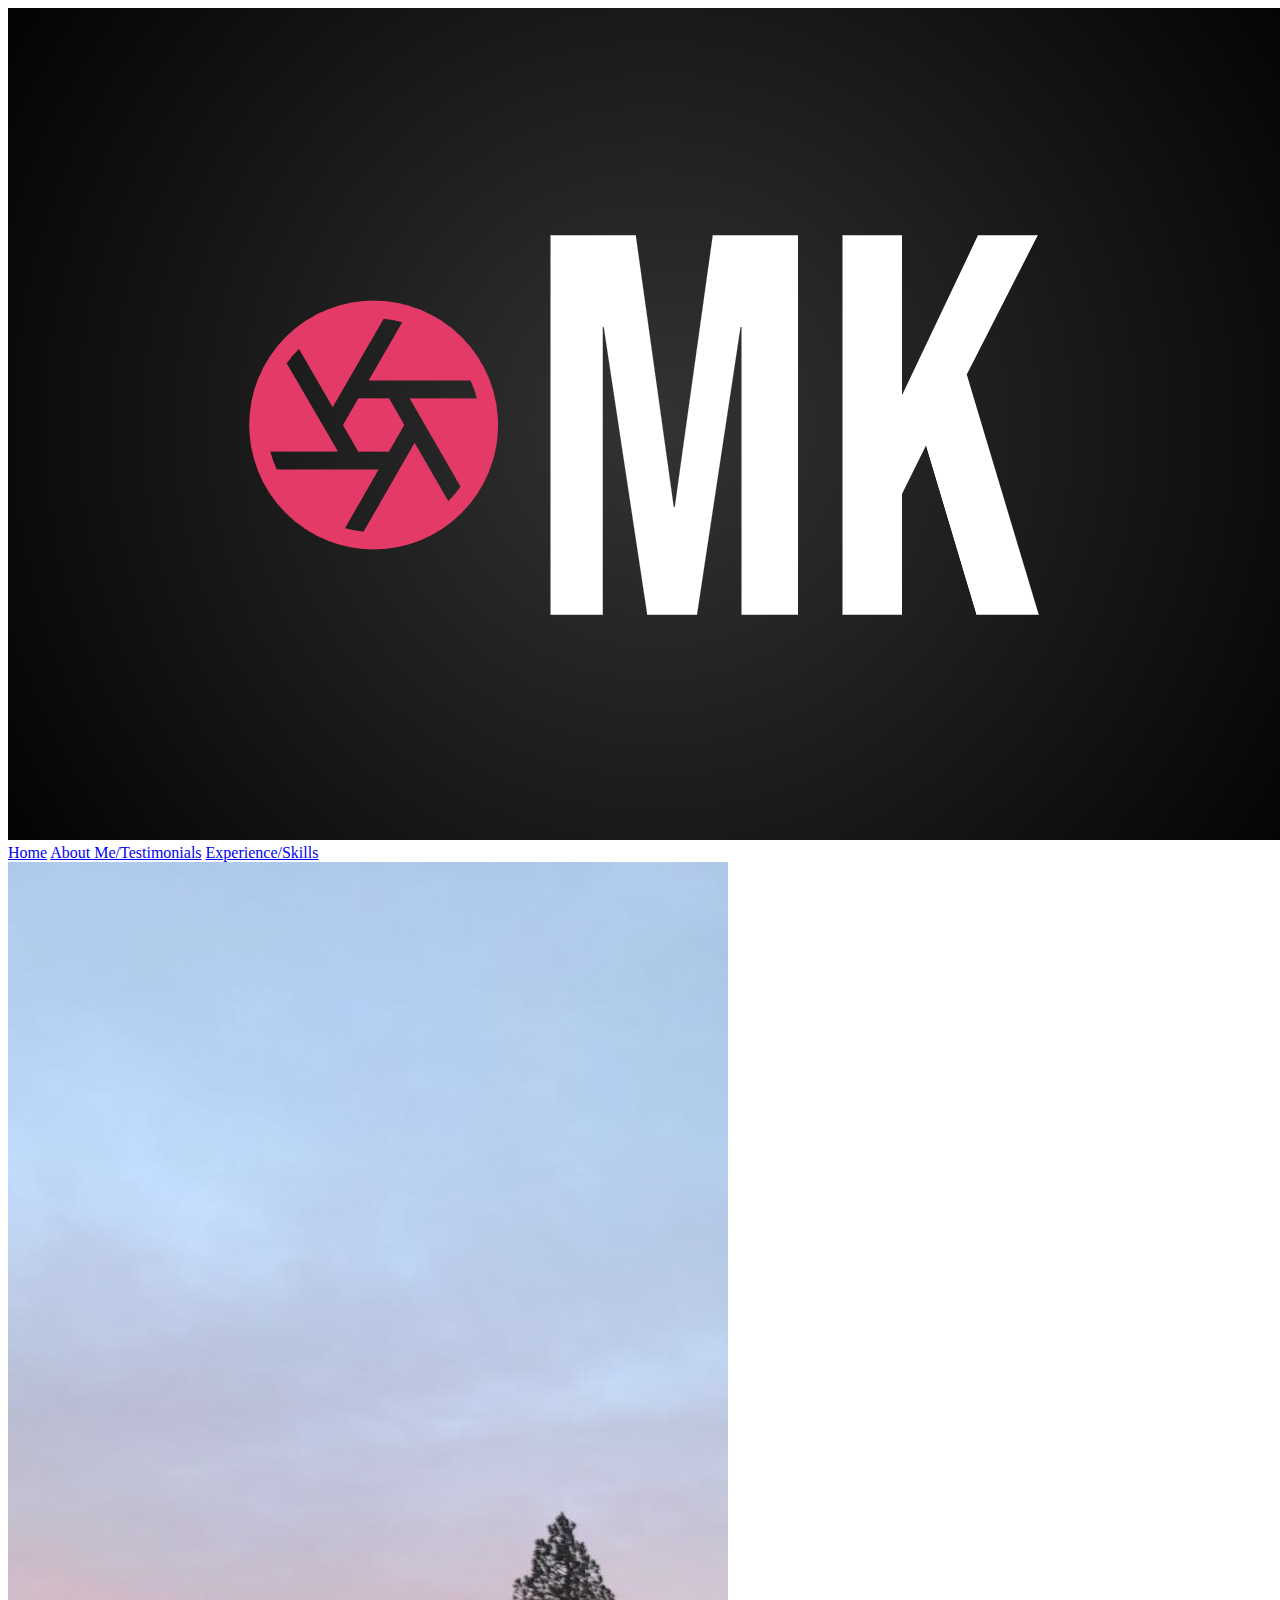
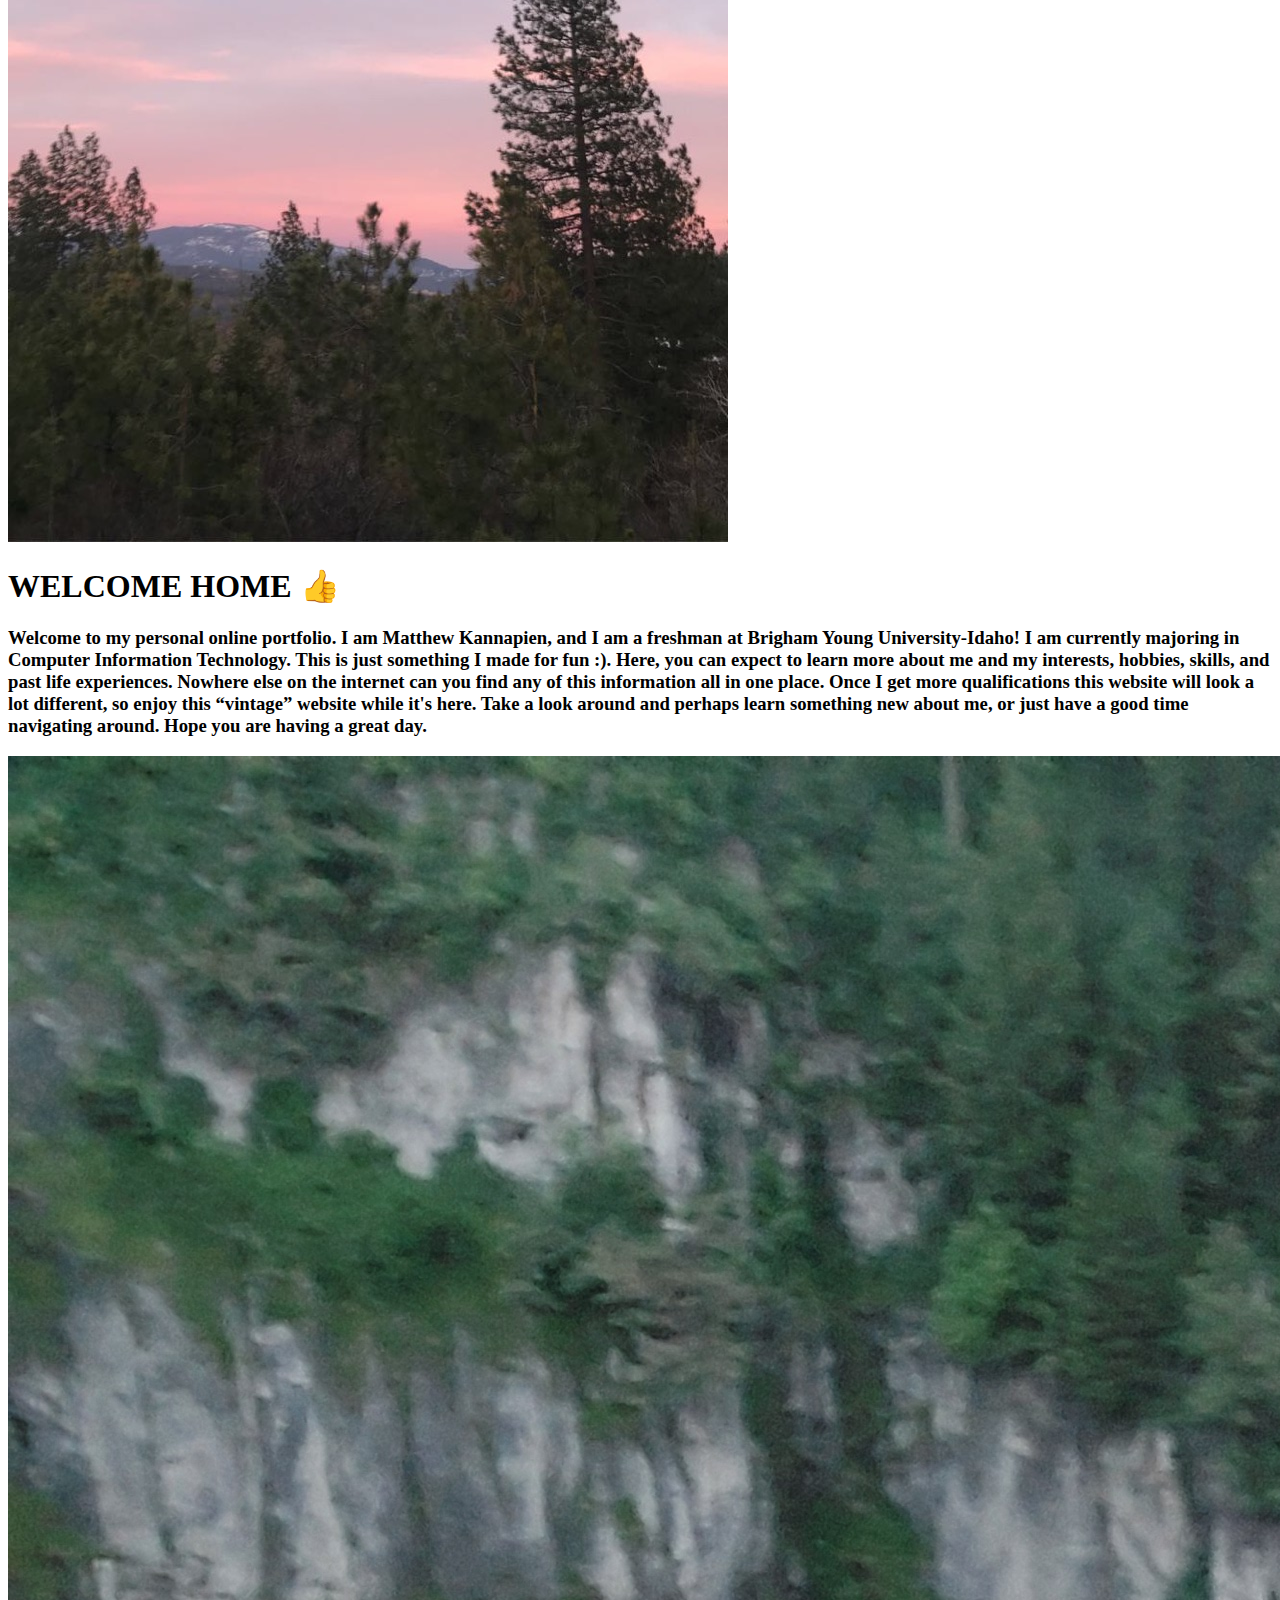
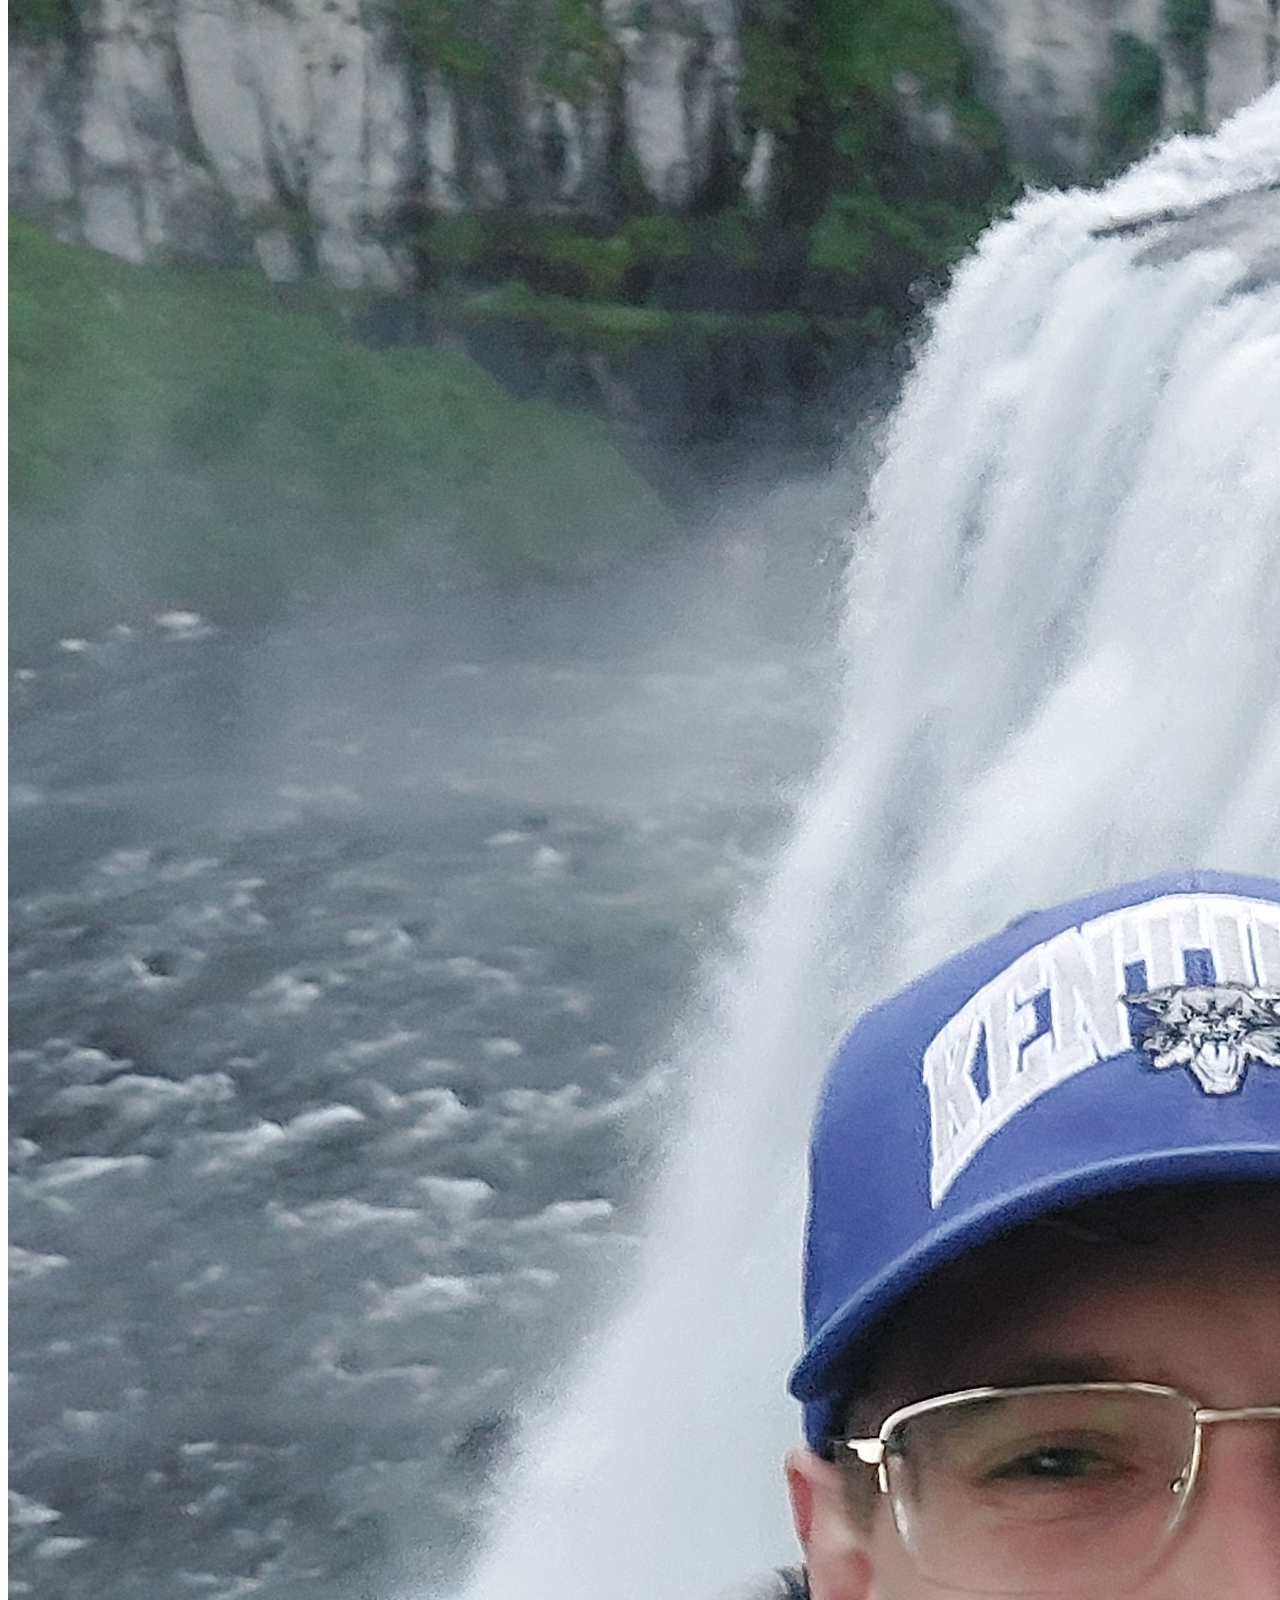
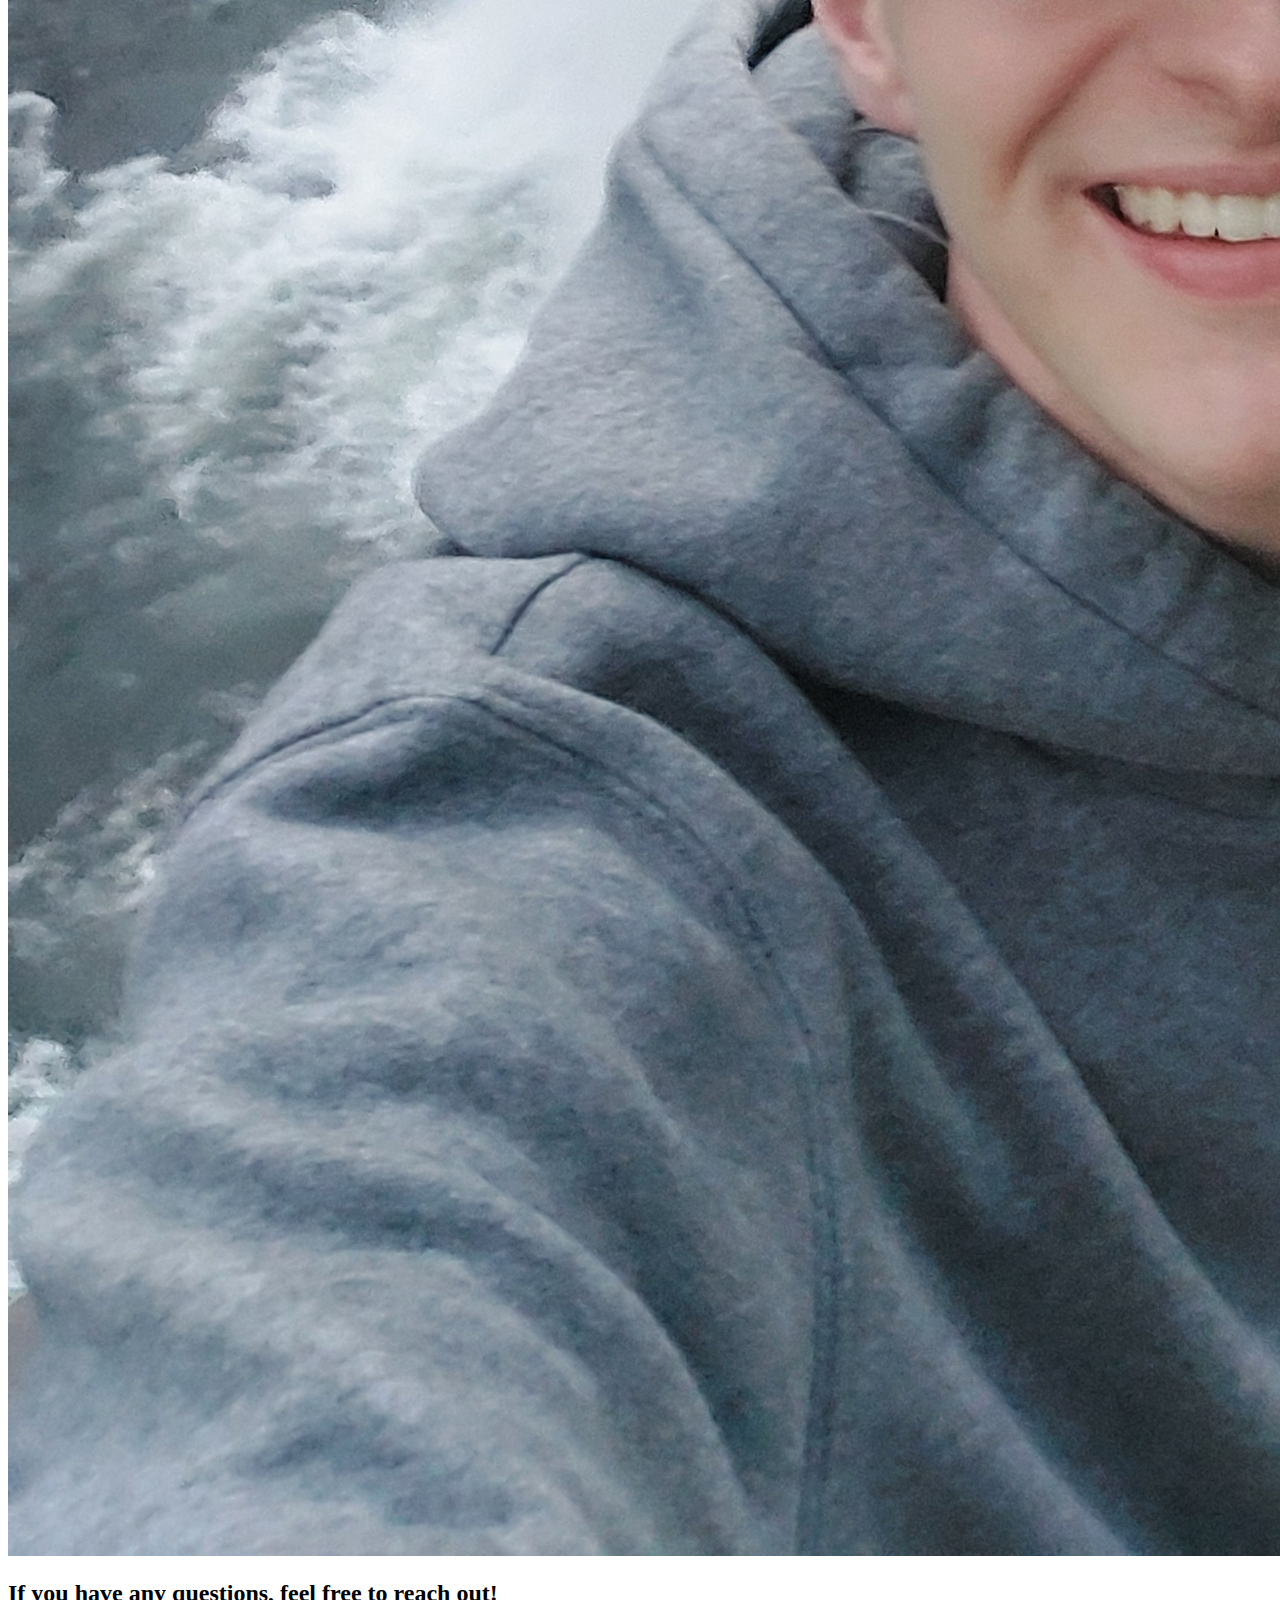
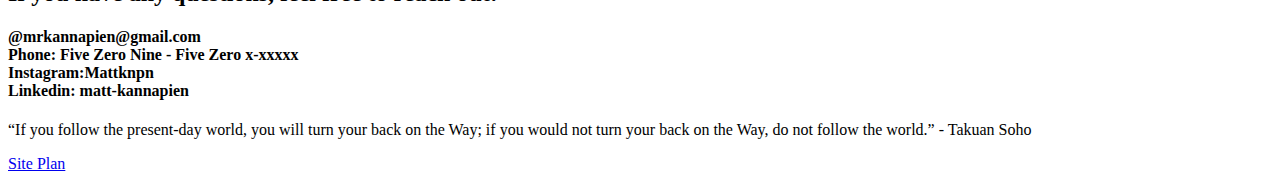
==== index.html @ 0aeb3bd2 "Did Html for the three pages" ====
<!DOCTYPE html>
<html lang="en">
<head>
    <meta charset="UTF-8">
    <meta name="viewport" content="width=device-width, initial-scale=1.0">
    <title>Matt's Portfolio | Home </title>
</head>
<body>
    <div id="content">
        <header>
            <a id="logo_link" href="index.html">
                <img class="logo" src="images/mklogo.png" alt="mk logo">
            </a>
            <nav>
                <a href="index.html">Home</a>
                <a href="aboutme.html">About Me/Testimonials</a>
                <a href="experience.html">Experience/Skills</a>
            </nav>
        </header>
    <div id="trees-pic">
        <img src="images/washingtonsunset.jpg" alt="a washington sunset with some trees">
    </div>
    <section id="hero-msg">
        <h1>WELCOME HOME 👍</h1>
        <h3>Welcome to my personal online portfolio. I am Matthew Kannapien, and I am a freshman at Brigham Young University-Idaho! I am currently majoring in Computer Information Technology. This is just something I made for fun :). Here, you can expect to learn more about me and my interests, hobbies, skills, and past life experiences. Nowhere else on the internet can you find any of this information all in one place. Once I get more qualifications this website will look a lot different, so enjoy this “vintage” website while it's here. Take a look around and perhaps learn something new about me, or just have a good time navigating around. Hope you are having a great day. </h3>
    </section>
    <div class="contact-me">
        <img src="images/waterfallselfie.jpg" alt="MK at the waterfall">
        <h2>If you have any questions, feel free to reach out!</h1>
        <h4>@mrkannapien@gmail.com <br>Phone: Five Zero Nine - Five Zero x-xxxxx <br>Instagram:Mattknpn <br> Linkedin: matt-kannapien</h4>
    </div>

<footer>
    <p>“If you follow the present-day world, you will turn your back on the Way; if you would not turn your back on the Way, do not follow the world.” - Takuan Soho</p>
    <p><a href="site-plan.html">Site Plan</a></p>
</footer>
</body>
</html>
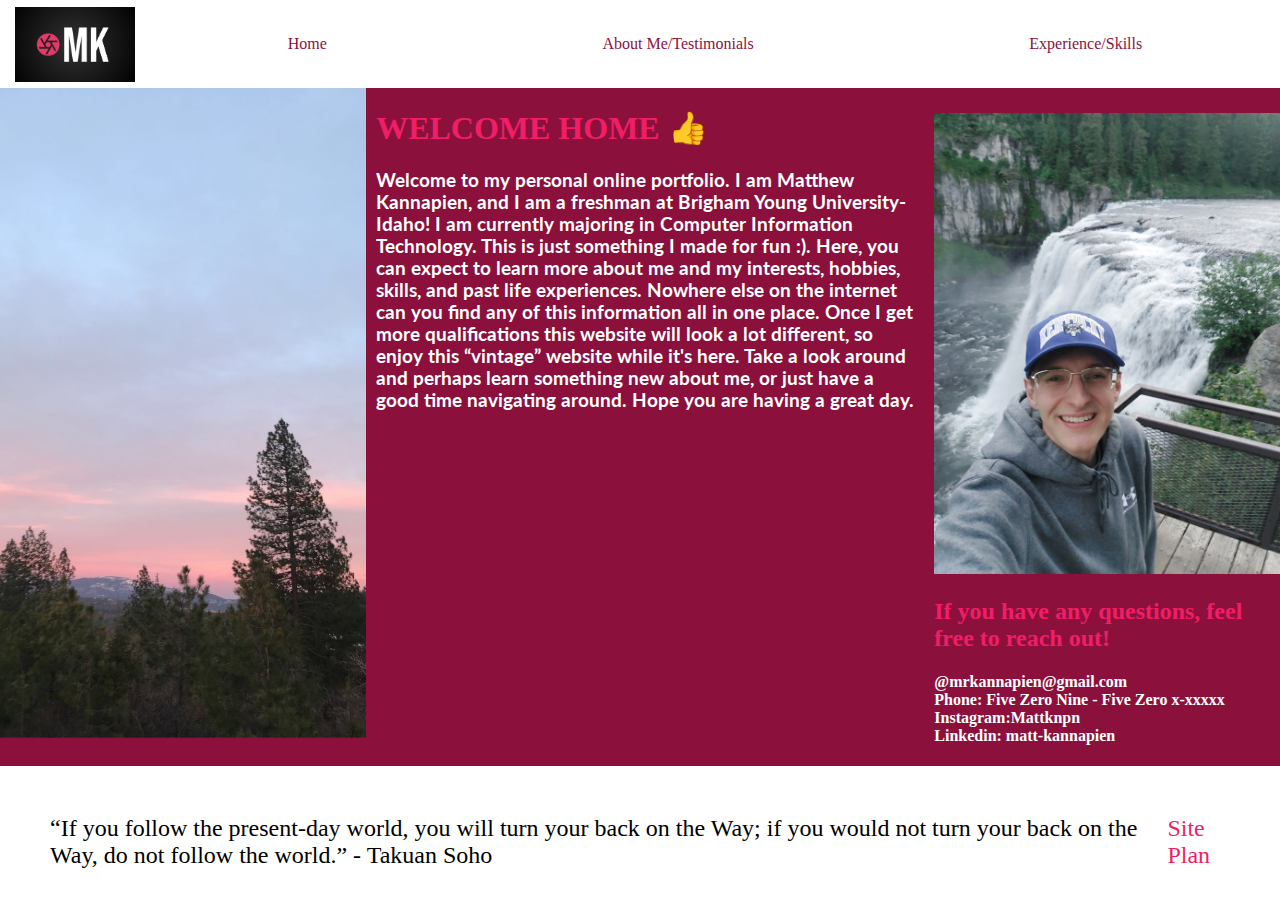
==== commit bfe1153d: "css for homepage" ====
--- a/index.html
+++ b/index.html
@@ -4,6 +4,7 @@
     <meta charset="UTF-8">
     <meta name="viewport" content="width=device-width, initial-scale=1.0">
     <title>Matt's Portfolio | Home </title>
+    <link rel="stylesheet" href="styles/home.css">
 </head>
 <body>
     <div id="content">
@@ -17,19 +18,20 @@
                 <a href="experience.html">Experience/Skills</a>
             </nav>
         </header>
+<main class="home-grid">
     <div id="trees-pic">
         <img src="images/washingtonsunset.jpg" alt="a washington sunset with some trees">
     </div>
     <section id="hero-msg">
-        <h1>WELCOME HOME 👍</h1>
+        <h1 id="hero-banner">WELCOME HOME 👍</h1>
         <h3>Welcome to my personal online portfolio. I am Matthew Kannapien, and I am a freshman at Brigham Young University-Idaho! I am currently majoring in Computer Information Technology. This is just something I made for fun :). Here, you can expect to learn more about me and my interests, hobbies, skills, and past life experiences. Nowhere else on the internet can you find any of this information all in one place. Once I get more qualifications this website will look a lot different, so enjoy this “vintage” website while it's here. Take a look around and perhaps learn something new about me, or just have a good time navigating around. Hope you are having a great day. </h3>
     </section>
-    <div class="contact-me">
-        <img src="images/waterfallselfie.jpg" alt="MK at the waterfall">
+    <div id="contact-me">
+        <img class="waterfall-img" src="images/waterfallselfie.jpg" alt="MK at the waterfall">
         <h2>If you have any questions, feel free to reach out!</h1>
         <h4>@mrkannapien@gmail.com <br>Phone: Five Zero Nine - Five Zero x-xxxxx <br>Instagram:Mattknpn <br> Linkedin: matt-kannapien</h4>
     </div>
-
+</main>
 <footer>
     <p>“If you follow the present-day world, you will turn your back on the Way; if you would not turn your back on the Way, do not follow the world.” - Takuan Soho</p>
     <p><a href="site-plan.html">Site Plan</a></p>
--- a/styles/home.css
+++ b/styles/home.css
@@ -0,0 +1,124 @@
+@import url('https://fonts.googleapis.com/css?family=IM+Fell+French+Canon+SC|Lato');
+:root {
+    /* change the values below to your colors from your palette */
+    --primary-color: #F11D67   ;
+    --secondary-color: #8B113C ;
+    --accent1-color: #AD154A;
+    --accent2-color: white;
+  
+    /* change the values below to your chosen font(s) */
+    --heading-font: "IM Fell French Canon SC";
+    --paragraph-font: Lato, Helvetica, sans-serif;
+  
+    /* these colors below should be chosen from among your palette colors above */
+    --headline-color-on-white: #8B113C ;  /* headlines on a white background */ 
+    --headline-color-on-color: white; /* headlines on a colored background */ 
+    --paragraph-color-on-white: #F11D67 ; /* paragraph text on a white background */ 
+    --paragraph-color-on-color: white; /* paragraph text on a colored background */ 
+    --paragraph-background-color: #F11D67   ;
+    --nav-link-color: white ;
+    --nav-background-color: #8B113C;
+    --nav-hover-link-color: #8B113C;
+    --nav-hover-background-color: #F11D67 ;
+}
+
+header {
+    background-color:white;
+    color: #8B113C;
+    display: grid;
+    grid-template-columns: 150px auto;
+    width: 100%;
+}
+
+nav {
+    color: #8B113C;
+    display: flex;
+    justify-content: space-around;
+    
+}
+
+nav a{
+    text-align: center;
+    color:#8B113C ;
+    text-decoration: none;
+    padding:35px;
+}
+nav a:hover {
+    background-color:  #F11D67;
+    color: black;
+}
+
+.logo{
+    width:120px;
+}
+#logo_link{
+    padding-top: 5px;
+    justify-self: center;
+    align-self: center;
+}
+
+body{
+    background-color:#8B113C  ;
+    margin:0 auto;
+}
+
+.home-grid{
+    display: grid;
+    grid-template-columns: 2fr 3fr 2fr;
+}
+
+#contact-me{
+    max-width: 100%;
+    height: auto;
+    border: 50%;
+    color: white;
+    padding-left: 20px;
+    
+   
+}
+
+h2{
+    color: #F11D67;
+}
+img{
+    max-width: 100%;
+    height: auto;
+}
+
+.waterfall-img{
+    padding-top:25px;
+}
+#hero-banner{
+    font-family: var(--heading-font);
+    color:#F11D67 ;
+
+}
+#hero-msg{
+    padding-left:1.9%;
+    color: white;
+    font-family: var(--paragraph-font);
+    
+}
+
+footer{
+    background-color:white ;
+    padding: 25px 50px;
+    display: flex;
+    justify-content: space-around;
+    align-items: center;
+}
+
+footer a{
+    color:#F11D67;
+    text-decoration: none;
+}
+footer a:hover{
+    color:black;
+}
+
+footer p a:hover {
+    text-decoration: underline;
+}    
+footer p {
+    font-size: 1.5em;
+}    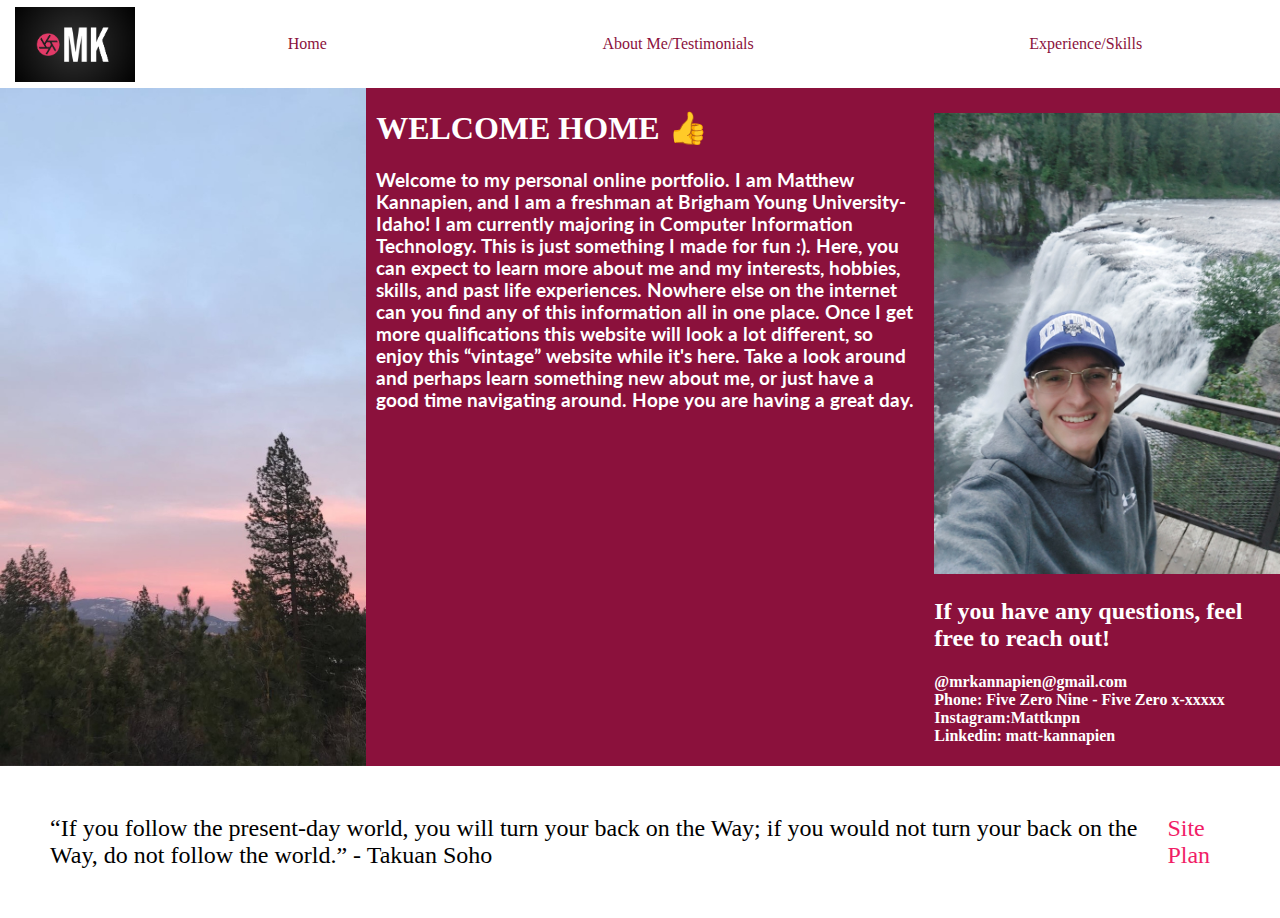
==== commit 50784744: "finished subpage1" ====
--- a/index.html
+++ b/index.html
@@ -4,7 +4,7 @@
     <meta charset="UTF-8">
     <meta name="viewport" content="width=device-width, initial-scale=1.0">
     <title>Matt's Portfolio | Home </title>
-    <link rel="stylesheet" href="styles/home.css">
+    <link rel="stylesheet" href="styles/styles.css">
 </head>
 <body>
     <div id="content">
@@ -19,8 +19,8 @@
             </nav>
         </header>
 <main class="home-grid">
-    <div id="trees-pic">
-        <img src="images/washingtonsunset.jpg" alt="a washington sunset with some trees">
+    <div class="trees-pic">
+        <img class="tree-wa"src="images/washingtonsunset.jpg" alt="a washington sunset with some trees">
     </div>
     <section id="hero-msg">
         <h1 id="hero-banner">WELCOME HOME 👍</h1>
--- a/styles/styles.css
+++ b/styles/styles.css
@@ -0,0 +1,184 @@
+@import url('https://fonts.googleapis.com/css?family=IM+Fell+French+Canon+SC|Lato');
+:root {
+    /* change the values below to your colors from your palette */
+    --primary-color: #F11D67   ;
+    --secondary-color: #8B113C ;
+    --accent1-color: #AD154A;
+    --accent2-color: white;
+  
+    /* change the values below to your chosen font(s) */
+    --heading-font: "IM Fell French Canon SC";
+    --paragraph-font: Lato, Helvetica, sans-serif;
+  
+    /* these colors below should be chosen from among your palette colors above */
+    --headline-color-on-white: #8B113C ;  /* headlines on a white background */ 
+    --headline-color-on-color: white; /* headlines on a colored background */ 
+    --paragraph-color-on-white: #F11D67 ; /* paragraph text on a white background */ 
+    --paragraph-color-on-color: white; /* paragraph text on a colored background */ 
+    --paragraph-background-color: #F11D67   ;
+    --nav-link-color: white ;
+    --nav-background-color: #8B113C;
+    --nav-hover-link-color: #8B113C;
+    --nav-hover-background-color: #F11D67 ;
+}
+
+header {
+    background-color:white;
+    color: #8B113C;
+    display: grid;
+    grid-template-columns: 150px auto;
+    width: auto;
+}
+
+nav {
+    color: #8B113C;
+    display: flex;
+    justify-content: space-around;
+    
+}
+
+nav a{
+    text-align: center;
+    color:#8B113C ;
+    text-decoration: none;
+    padding:35px;
+}
+nav a:hover {
+    background-color:  #F11D67;
+    color: black;
+}
+
+.logo{
+    width:120px;
+}
+#logo_link{
+    padding-top: 5px;
+    justify-self: center;
+    align-self: center;
+}
+
+html, body{
+    margin:0;
+    padding: 0;
+}
+
+body{
+    background-color:#8B113C  ;
+    margin:0 auto;
+    display: flex;
+    flex-direction: row;
+}
+
+#content{
+    display: flex;
+    flex-direction: column;
+    min-height: 100vh;
+}
+
+#content > footer{
+    margin-top: auto;
+}
+
+#content-aboutme{
+    margin-top:auto;
+    
+    
+}
+
+.home-grid{
+    display: grid;
+    grid-template-columns: 2fr 3fr 2fr;
+}
+
+#contact-me{
+    max-width: 100%;
+    height: auto;
+    color: white;
+    padding-left: 20px;
+    
+}
+
+h2{
+    color: white;
+}
+.tree-wa{
+    max-width: 100%;
+    height: 100%;
+}
+
+
+.waterfall-img{
+    padding-top:25px;
+    width: 100%;
+    margin:0 auto;
+}
+
+#hero-banner{
+    font-family: var(--heading-font);
+}
+#hero-msg{
+    padding-left:1.9%;
+    color: white;
+    font-family: var(--paragraph-font);
+    
+}
+
+
+/* About Page */
+
+.bg-image {
+   
+    background-position: center;
+    background-repeat: no-repeat;
+    background-size: cover;
+  }
+
+.gus-img{
+    width: 150%;
+    height: auto;
+}
+.lasertag{
+    width: 100%;
+}
+  
+.bg-text {
+    background-color: rgb(0,0,0);
+    background-color: rgba(0,0,0, 0.4); 
+    color: white;
+    font-weight: bold;
+    font-size: 17px;
+    border: 10px solid #F11D67;
+    position: fixed;
+    top: 50%;
+    left: 50%;
+    transform: translate(-50%, -50%);
+    z-index: 1;
+    width: 75%;
+    padding: 20px;
+    text-align: center;
+  }
+
+footer{
+    background-color:white ;
+    padding: 25px 50px;
+    display: flex;
+    justify-content: space-around;
+    align-items: center;
+    width: auto;
+   
+}
+
+footer a{
+    color:#F11D67;
+    text-decoration: none;
+}
+footer a:hover{
+    color:black;
+}
+
+footer p a:hover {
+    text-decoration: underline;
+}    
+footer p {
+    font-size: 1.5em;
+}